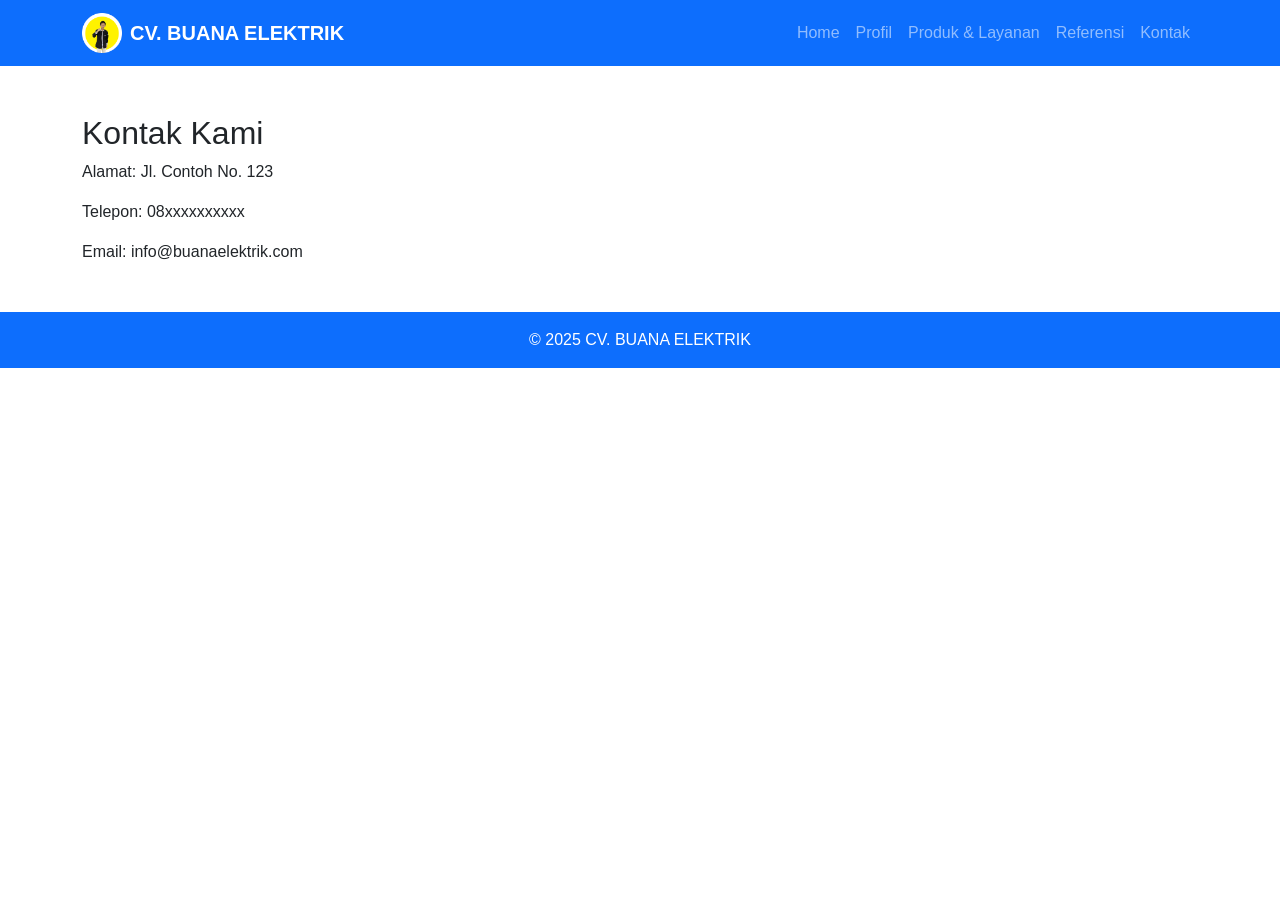
==== kontak.html @ 385593a4 "Add files via upload" ====
<!DOCTYPE html>
<html lang="id">
<head>
<meta charset="UTF-8">
<link rel="icon" type="image/png" href="img/logo.png">
<title>Kontak</title>
<link href="https://cdn.jsdelivr.net/npm/bootstrap@5.3.3/dist/css/bootstrap.min.css" rel="stylesheet">
<link rel="stylesheet" href="css/style.css">
</head>
<body>

<nav class="navbar navbar-expand-lg navbar-dark bg-primary">
    <div class="container">

        <!-- LOGO + NAMA -->
        <a class="navbar-brand d-flex align-items-center" href="index.html">
            <img src="img/logo.png" alt="Logo CV. Buana Elektrik" class="logo-navbar">
            <span class="ms-2 fw-bold">CV. BUANA ELEKTRIK</span>
        </a>

        <!-- TOGGLE -->
        <button class="navbar-toggler" type="button" data-bs-toggle="collapse" data-bs-target="#menu">
            <span class="navbar-toggler-icon"></span>
        </button>

        <!-- MENU -->
        <div class="collapse navbar-collapse" id="menu">
      <ul class="navbar-nav ms-auto">
        <li class="nav-item"><a class="nav-link" href="index.html">Home</a></li>
        <li class="nav-item"><a class="nav-link" href="profil.html">Profil</a></li>
        <li class="nav-item"><a class="nav-link" href="layanan.html">Produk & Layanan</a></li>
        <li class="nav-item"><a class="nav-link" href="referensi.html">Referensi</a></li>
        <li class="nav-item"><a class="nav-link" href="kontak.html">Kontak</a></li>
      </ul>
        </div>

    </div>
</nav>


<div class="container my-5">
<h2>Kontak Kami</h2>
<p>Alamat: Jl. Contoh No. 123</p>
<p>Telepon: 08xxxxxxxxxx</p>
<p>Email: info@buanaelektrik.com</p>
</div>

<footer class="text-center py-3">
&copy; 2025 CV. BUANA ELEKTRIK
</footer>

</body>
</html>
---- css/style.css ----
body {
    font-family: Arial, Helvetica, sans-serif;
}

/* HERO / BANNER */
.hero {
    background: linear-gradient(rgba(0,0,0,.5), rgba(0,0,0,.5)),
        url("../img/banner.jpg") center/cover;
    color: white;
    padding: 100px 0;
}

/* CARD PRODUK & LAYANAN */
.card img {
    height: 200px;
    object-fit: cover;
}

/* FOOTER */
footer {
    background: #0d6efd;
    color: white;
}

.logo-navbar {
    height: 40px;
    width: auto;
}
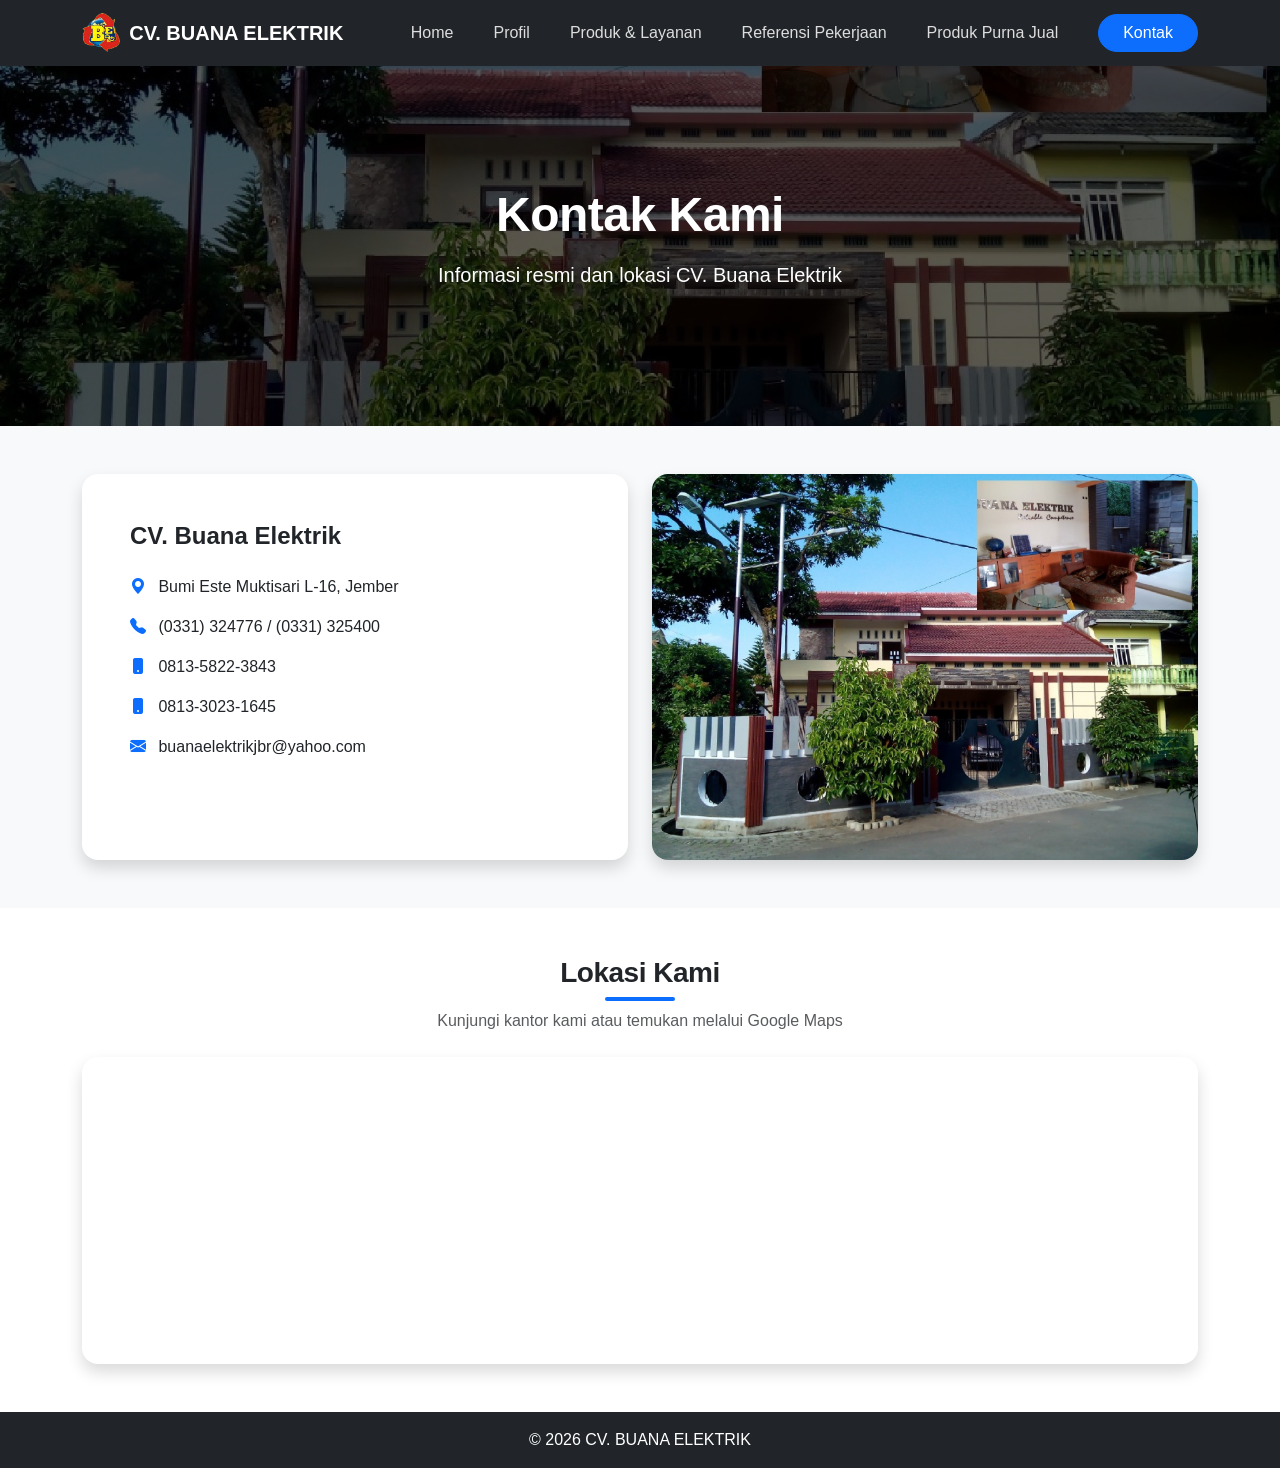
==== commit f0613285: "Add files via upload" ====
--- a/kontak.html
+++ b/kontak.html
@@ -5,48 +5,156 @@
 <link rel="icon" type="image/png" href="img/logo.png">
 <title>Kontak</title>
 <link href="https://cdn.jsdelivr.net/npm/bootstrap@5.3.3/dist/css/bootstrap.min.css" rel="stylesheet">
+<script src="https://cdn.jsdelivr.net/npm/bootstrap@5.3.2/dist/js/bootstrap.bundle.min.js"></script>
+<link href="https://cdn.jsdelivr.net/npm/bootstrap-icons/font/bootstrap-icons.css" rel="stylesheet">
 <link rel="stylesheet" href="css/style.css">
 </head>
 <body>
 
-<nav class="navbar navbar-expand-lg navbar-dark bg-primary">
-    <div class="container">
+<nav class="navbar navbar-expand-lg navbar-dark bg-dark shadow-sm sticky-top">
+  <div class="container">
 
-        <!-- LOGO + NAMA -->
-        <a class="navbar-brand d-flex align-items-center" href="index.html">
-            <img src="img/logo.png" alt="Logo CV. Buana Elektrik" class="logo-navbar">
-            <span class="ms-2 fw-bold">CV. BUANA ELEKTRIK</span>
-        </a>
+    <!-- BRAND -->
+    <a class="navbar-brand d-flex align-items-center gap-2" href="index.html">
+      <img src="img/logo.png" alt="Logo CV. Buana Elektrik" class="logo-navbar">
+      <div class="d-flex flex-column lh-1">
+        <span class="fw-bold">CV. BUANA ELEKTRIK</span>
+      </div>
+    </a>
 
-        <!-- TOGGLE -->
-        <button class="navbar-toggler" type="button" data-bs-toggle="collapse" data-bs-target="#menu">
-            <span class="navbar-toggler-icon"></span>
-        </button>
+    <!-- TOGGLER -->
+    <button class="navbar-toggler border-0" type="button" data-bs-toggle="collapse" data-bs-target="#menu">
+      <span class="navbar-toggler-icon"></span>
+    </button>
 
-        <!-- MENU -->
-        <div class="collapse navbar-collapse" id="menu">
-      <ul class="navbar-nav ms-auto">
-        <li class="nav-item"><a class="nav-link" href="index.html">Home</a></li>
-        <li class="nav-item"><a class="nav-link" href="profil.html">Profil</a></li>
-        <li class="nav-item"><a class="nav-link" href="layanan.html">Produk & Layanan</a></li>
-        <li class="nav-item"><a class="nav-link" href="referensi.html">Referensi</a></li>
-        <li class="nav-item"><a class="nav-link" href="kontak.html">Kontak</a></li>
+    <!-- MENU -->
+    <div class="collapse navbar-collapse" id="menu">
+      <ul class="navbar-nav ms-auto align-items-lg-center gap-lg-2">
+
+        <li class="nav-item">
+          <a class="nav-link px-3" href="index.html">Home</a>
+        </li>
+
+        <li class="nav-item">
+          <a class="nav-link px-3" href="profil.html">Profil</a>
+        </li>
+
+        <li class="nav-item">
+          <a class="nav-link px-3" href="layanan.html">Produk & Layanan</a>
+        </li>
+
+        <li class="nav-item">
+          <a class="nav-link px-3" href="referensi.html">Referensi Pekerjaan</a>
+        </li>
+
+        <li class="nav-item">
+          <a class="nav-link px-3" href="produkpurna.html">Produk Purna Jual</a>
+        </li>
+
+        <!-- CTA -->
+        <li class="nav-item ms-lg-3">
+          <a class="btn btn-primary rounded-pill px-4" href="kontak.html">
+            Kontak
+          </a>
+        </li>
+
       </ul>
-        </div>
+    </div>
 
-    </div>
+  </div>
 </nav>
 
 
-<div class="container my-5">
-<h2>Kontak Kami</h2>
-<p>Alamat: Jl. Contoh No. 123</p>
-<p>Telepon: 08xxxxxxxxxx</p>
-<p>Email: info@buanaelektrik.com</p>
-</div>
+<!-- ===== HERO KONTAK ===== -->
+<section class="contact-hero">
+  <div class="overlay"></div>
+  <div class="container position-relative text-white text-center">
+    <h1 class="fw-bold display-5">Kontak Kami</h1>
+    <p class="lead mt-3">
+      Informasi resmi dan lokasi CV. Buana Elektrik
+    </p>
+  </div>
+</section>
 
-<footer class="text-center py-3">
-&copy; 2025 CV. BUANA ELEKTRIK
+<!-- ===== KONTAK & FOTO ===== -->
+<section class="py-5 bg-light">
+  <div class="container">
+
+    <div class="row g-4 align-items-stretch">
+
+      <!-- KONTAK -->
+      <div class="col-lg-6">
+        <div class="bg-white h-100 p-4 p-lg-5 rounded-4 shadow">
+
+          <h4 class="fw-bold mb-4">CV. Buana Elektrik</h4>
+
+          <p class="mb-3">
+            <i class="bi bi-geo-alt-fill text-primary me-2"></i>
+            Bumi Este Muktisari L-16, Jember
+          </p>
+
+          <p class="mb-3">
+            <i class="bi bi-telephone-fill text-primary me-2"></i>
+            (0331) 324776 / (0331) 325400
+          </p>
+
+          <p class="mb-3">
+            <i class="bi bi-phone-fill text-primary me-2"></i>
+            0813-5822-3843
+          </p>
+
+          <p class="mb-3">
+            <i class="bi bi-phone-fill text-primary me-2"></i>
+            0813-3023-1645
+          </p>
+
+          <p class="mb-0">
+            <i class="bi bi-envelope-fill text-primary me-2"></i>
+            buanaelektrikjbr@yahoo.com
+          </p>
+
+        </div>
+      </div>
+
+      <!-- FOTO KANTOR -->
+      <div class="col-lg-6">
+        <div class="h-100 rounded-4 overflow-hidden shadow">
+          <img src="img/kantor.jpg"
+               alt="Kantor CV Buana Elektrik"
+               class="img-fluid w-100 h-100"
+               style="object-fit: cover;">
+        </div>
+      </div>
+
+    </div>
+
+  </div>
+</section>
+
+<!-- ===== GOOGLE MAP ===== -->
+<section class="py-5">
+  <div class="container">
+
+    <div class="text-center mb-4">
+      <h3 class="fw-bold">Lokasi Kami</h3>
+      <div class="title-line mx-auto"></div>
+      <p class="text-muted mt-2">
+        Kunjungi kantor kami atau temukan melalui Google Maps
+      </p>
+    </div>
+
+    <div class="rounded-4 overflow-hidden shadow">
+<iframe src="https://www.google.com/maps/embed?pb=!1m14!1m8!1m3!1d493.62313808051283!2d113.6997670203564!3d-8.204251254955823!3m2!1i1024!2i768!4f13.1!3m3!1m2!1s0x2dd6970047623bdb%3A0x7a8ae51daa864de0!2sPerumahan%20Muktisari%20Blok%20L%2015!5e0!3m2!1sid!2sid!4v1767460811931!5m2!1sid!2sid" width="400" height="300" style="border:0;" allowfullscreen="" loading="lazy" referrerpolicy="no-referrer-when-downgrade"></iframe>
+
+    </div>
+
+  </div>
+</section>
+
+
+
+<footer class="text-center py-3 bg-dark">
+  &copy; 2026 CV. BUANA ELEKTRIK
 </footer>
 
 </body>
--- a/css/style.css
+++ b/css/style.css
@@ -2,13 +2,38 @@
     font-family: Arial, Helvetica, sans-serif;
 }
 
+/* FIX DROPDOWN TERTUTUP */
+.navbar {
+  z-index: 1055;
+}
+
+/* PASTIKAN DROPDOWN DI ATAS SEMUA */
+.dropdown-menu {
+  z-index: 1060;
+}
+
+
 /* HERO / BANNER */
 .hero {
+    position: relative;
     background: linear-gradient(rgba(0,0,0,.5), rgba(0,0,0,.5)),
-        url("../img/banner.jpg") center/cover;
+        url("../img/banner.png") center/cover;
     color: white;
     padding: 100px 0;
 }
+
+.hero::after {
+    content: "";
+    position: absolute;
+    bottom: -1px;
+    left: 0;
+    width: 100%;
+    height: 60px;
+    background: #fff;
+    border-top-left-radius: 100% 100%;
+    border-top-right-radius: 100% 100%;
+}
+
 
 /* CARD PRODUK & LAYANAN */
 .card img {
@@ -26,3 +51,260 @@
     height: 40px;
     width: auto;
 }
+
+body {
+    font-family: 'Inter', Arial, sans-serif;
+}
+
+h1, h2, h3 {
+    letter-spacing: -.5px;
+}
+
+.service-card {
+  border: none;
+  border-radius: 16px;
+  box-shadow: 0 10px 30px rgba(0,0,0,.08);
+  transition: .3s;
+}
+
+.service-card:hover {
+  transform: translateY(-6px);
+}
+
+.icon-circle {
+  width: 60px;
+  height: 60px;
+  background: #0d6efd;
+  color: white;
+  border-radius: 50%;
+  display: flex;
+  align-items: center;
+  justify-content: center;
+  font-size: 26px;
+  margin-bottom: 15px;
+}
+
+
+.section-title::after {
+  content: "";
+  display: block;
+  width: 60px;
+  height: 4px;
+  background-color: #ffffff; /* warna biru bootstrap */
+  margin: 12px auto 0;
+  border-radius: 10px;
+}
+
+.section-titleDark::after {
+  content: "";
+  display: block;
+  width: 60px;
+  height: 4px;
+  background-color: #1c2535; /* warna biru bootstrap */
+  margin: 12px auto 0;
+  border-radius: 10px;
+}
+
+.card img {
+    height: 300px !important;
+    object-fit: cover;
+}
+
+/* LOGO */
+.logo-navbar {
+  height: 40px;
+  width: auto;
+}
+
+/* NAV LINK */
+.navbar .nav-link {
+  font-weight: 500;
+  color: #ddd !important;
+  position: relative;
+  transition: all 0.3s ease;
+}
+
+.navbar .nav-link:hover {
+  color: #fff !important;
+}
+
+/* UNDERLINE HOVER */
+.navbar .nav-link::after {
+  content: "";
+  position: absolute;
+  left: 50%;
+  bottom: 5px;
+  width: 0;
+  height: 2px;
+  background-color: #0d6efd;
+  transition: all 0.3s ease;
+  transform: translateX(-50%);
+}
+
+.navbar .nav-link:hover::after {
+  width: 60%;
+}
+
+/* DROPDOWN */
+.dropdown-menu {
+  min-width: 220px;
+}
+
+.dropdown-item {
+  font-weight: 500;
+  transition: background 0.2s ease;
+}
+
+.dropdown-item:hover {
+  background-color: #f1f5ff;
+  color: #0d6efd;
+}
+
+/* MOBILE */
+@media (max-width: 991px) {
+  .navbar .nav-link::after {
+    display: none;
+  }
+}
+
+/* WHY US CARD */
+.why-card {
+  border-radius: 20px;
+  background-color: #ffffff;
+  transition: transform 0.3s ease, box-shadow 0.3s ease;
+}
+
+.why-card:hover {
+  transform: translateY(-10px);
+  box-shadow: 0 1rem 2rem rgba(0,0,0,0.25);
+}
+
+/* ICON BOX */
+.icon-box {
+  width: 80px;
+  height: 80px;
+  border-radius: 50%;
+  background: linear-gradient(135deg, #0d6efd, #0a58ca);
+  display: flex;
+  align-items: center;
+  justify-content: center;
+  color: #fff;
+  font-size: 32px;
+}
+
+/* TITLE LINE (KONSISTEN) */
+.title-line {
+  width: 70px;
+  height: 4px;
+  border-radius: 6px;
+}
+
+body {
+  position: relative;
+}
+
+section {
+  position: relative;
+  z-index: 1;
+}
+
+.navbar,
+.navbar .container {
+  overflow: visible;
+}
+
+/* FIX DROPDOWN NAVBAR */
+.navbar-collapse {
+  overflow: visible !important;
+}
+
+.navbar {
+  z-index: 1100;
+}
+
+.dropdown-menu {
+  z-index: 1200;
+}
+
+.sticky-top {
+  z-index: 1100;
+}
+
+.logo-navbar {
+  height: 40px;
+}
+
+/* LINK STYLE */
+.navbar .nav-link {
+  font-weight: 500;
+  color: #ddd !important;
+  position: relative;
+  transition: color 0.3s ease;
+}
+
+.navbar .nav-link:hover {
+  color: #fff !important;
+}
+
+/* UNDERLINE HOVER */
+.navbar .nav-link::after {
+  content: "";
+  position: absolute;
+  left: 50%;
+  bottom: 5px;
+  width: 0;
+  height: 2px;
+  background-color: #0d6efd;
+  transition: all 0.3s ease;
+  transform: translateX(-50%);
+}
+
+.navbar .nav-link:hover::after {
+  width: 60%;
+}
+
+/* MOBILE */
+@media (max-width: 991px) {
+  .navbar .nav-link::after {
+    display: none;
+  }
+}
+
+.contact-list span {
+  line-height: 1.6;
+}
+
+.title-line {
+  width: 60px;
+  height: 4px;
+  background: #0d6efd;
+  border-radius: 10px;
+}
+
+
+.contact-card {
+  margin-top: -100px;
+  position: relative;
+  z-index: 2;
+}
+
+.contact-hero {
+  position: relative;
+  min-height: 40vh;
+  background: url('../img/kantor.jpg') center/cover no-repeat;
+  display: flex;
+  align-items: center;
+}
+
+.contact-hero .overlay {
+  position: absolute;
+  inset: 0;
+  background: rgba(0, 0, 0, 0.65);
+}
+
+.title-line {
+  width: 70px;
+  height: 4px;
+  background: #0d6efd;
+  border-radius: 10px;
+}
